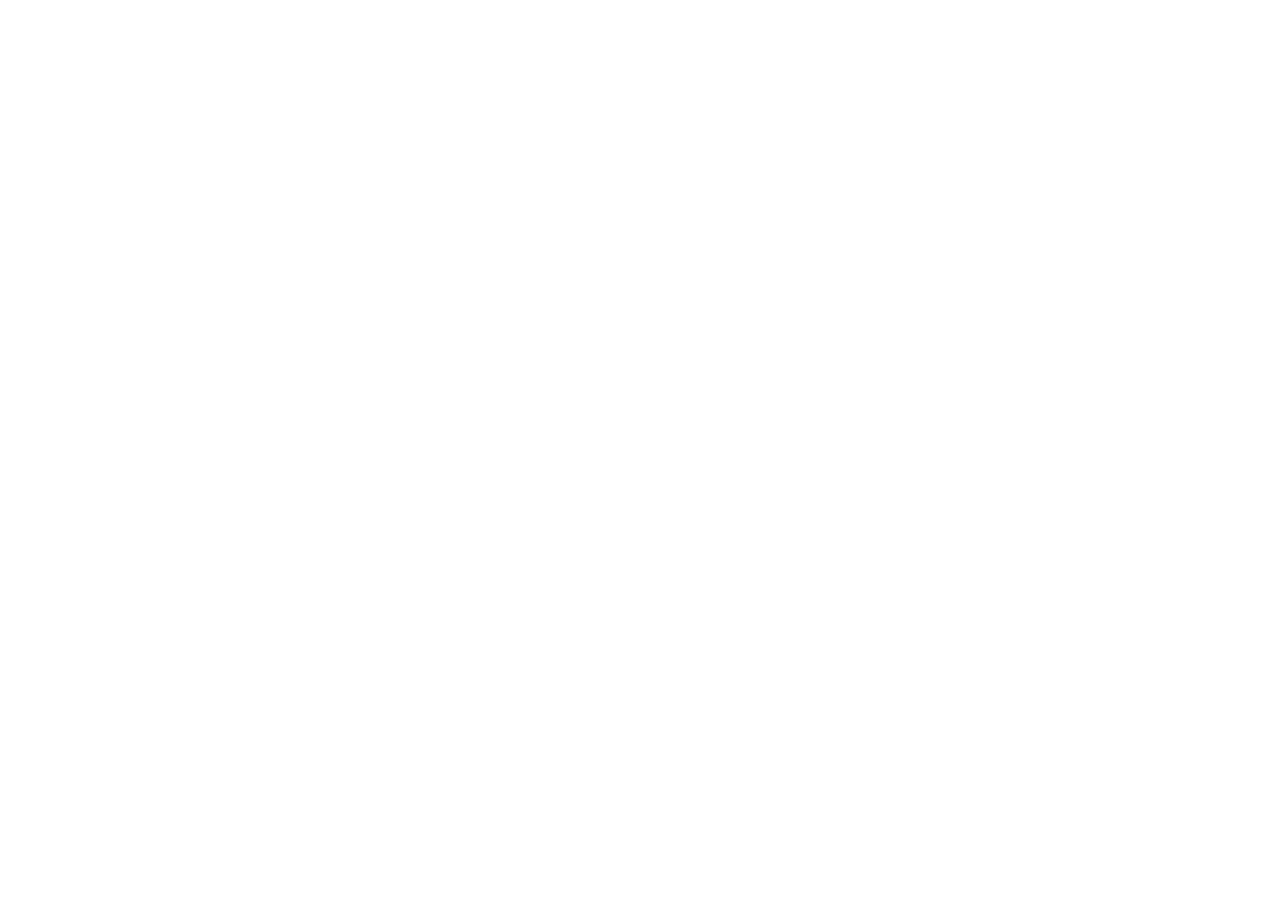
==== contact.html @ 8da4d760 "Portafolio 0.3V" ====
<!DOCTYPE html>
<html lang="en">
<head>
    <meta charset="UTF-8">
    <meta name="viewport" content="width=device-width, initial-scale=1.0">
    <title>Document</title>
</head>
<body>
    
</body>
</html>
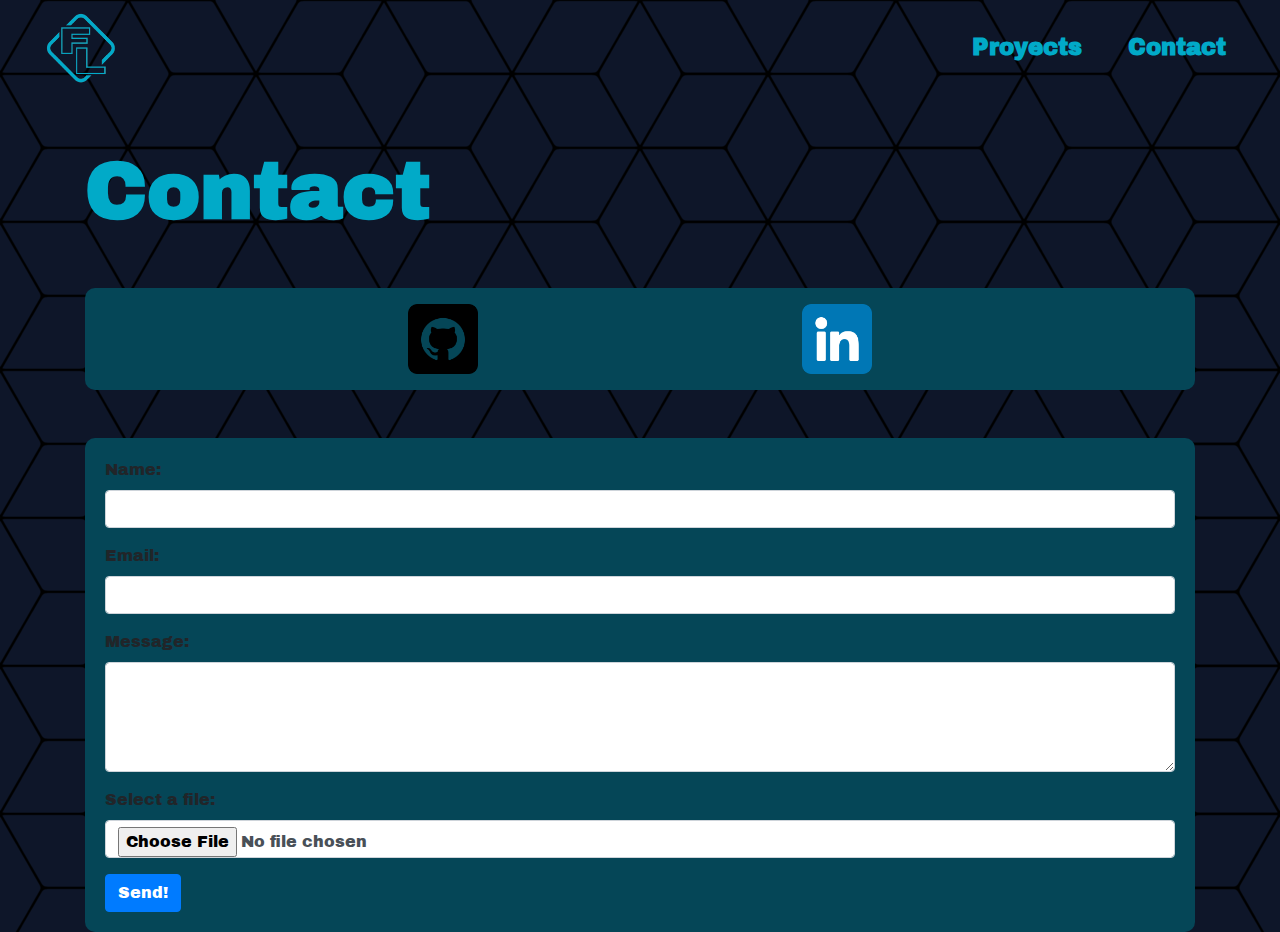
==== commit 3223a0c3: "Portafolio V0.7" ====
--- a/contact.html
+++ b/contact.html
@@ -3,9 +3,74 @@
 <head>
     <meta charset="UTF-8">
     <meta name="viewport" content="width=device-width, initial-scale=1.0">
-    <title>Document</title>
+    <title>Fabian Lobos</title>
+    <link rel="stylesheet" type="text/css" href="css/style.css" >
+    <link rel="icon" href="img/logo.png">
+    <meta name="viewport" content="width=device-width, initial-scale=1, maximum-scale=1, user-scalable=no">
+    <link rel="stylesheet" href="https://cdn.jsdelivr.net/npm/bootstrap@4.6.2/dist/css/bootstrap.min.css">
+    <script src="https://cdn.jsdelivr.net/npm/jquery@3.6.4/dist/jquery.slim.min.js"></script>
+    <script src="https://cdn.jsdelivr.net/npm/popper.js@1.16.1/dist/umd/popper.min.js"></script>
+    <script src="https://cdn.jsdelivr.net/npm/bootstrap@4.6.2/dist/js/bootstrap.bundle.min.js"></script>
+    <link rel="preconnect" href="https://fonts.googleapis.com">
+    <link rel="preconnect" href="https://fonts.gstatic.com" crossorigin>
+    <link href="https://fonts.googleapis.com/css2?family=Archivo+Black&display=swap" rel="stylesheet">
+    <script src="js/scripts.js"></script>
 </head>
 <body>
-    
+    <nav class="navbar navbar-expand-sm navbar-light container-fluid">
+        <button class="navbar-toggler" type="button" data-toggle="collapse" data-target="#opciones">
+        <span class="navbar-toggler-icon"></span>
+        </button>
+        
+        <!-- logo -->
+        <a class="navbar-brand" href="#">
+            <img class="logo" src="img/logo.png" alt="">
+        </a>
+        <!-- enlaces -->
+        <div class="collapse navbar-collapse justify-content-end" id="opciones">   
+            <ul class="navbar-nav">
+                <li class="nav-item">
+                <a style="color:#01AAC8;" class="nav-link" href="/index.html#linkproyectos">Proyects</a>
+                </li>  
+                <li class="nav-item">
+                    <a style="color:#01AAC8;" class="nav-link" href="contact.html">Contact</a>
+                </li>
+            </ul>
+        </div>
+    </nav>
+    <div class="container mt-5">
+        <h2 class="mb-5 style-texth2">Contact</h2>
+        
+        <div class="box-style-contact">
+            <ul class="contact-list nav">
+                <li class="mb-3 mt-3"><a href="https://github.com/FaisanL"><img src="/img/github.png" alt=""></a></li>
+                <li class="mb-3 mt-3"><a href="https://www.linkedin.com/in/fabian-lobosp/"><img src="/img/linkedin.png" alt=""></a></li>
+            </ul>
+        </div>
+        <br><br>
+        <div class="box-style-grid">
+            <form action="form.php" method="POST" id="contactForm">
+                <div class="mb-3">
+                    <label for="name" class="form-label">Name:</label>
+                    <input type="text" class="form-control custom-input" id="name" name="name" required>
+                </div>
+                <div class="mb-3">
+                    <label for="email" class="form-label">Email:</label>
+                    <input type="email" class="form-control custom-input" id="email" name="email" required>
+                </div>
+                <div class="mb-3">
+                    <label for="message" class="form-label">Message:</label>
+                    <textarea class="form-control" id="mensaje" rows="4" name="message" required></textarea>
+                </div>
+                <div class="mb-3">
+                    <label for="file" class="form-label">Select a file:</label>
+                    <input type="file" id="file" class="form-control custom-input" name="file">
+                </div>
+                <button class="btn btn-primary">Send!</button>
+            </form>
+        </div>
+        
+    </div>
+    <script src="js/scripts.js"></script>
 </body>
 </html>--- a/css/style.css
+++ b/css/style.css
@@ -0,0 +1,148 @@
+body{
+    background-color: rgb(14, 22, 41) !important;
+    background-image: url("../img/background.png"); 
+    font-family: 'Archivo Black', sans-serif !important;
+}
+.logo{
+    height: 70px;
+    width: 70px;
+    margin-left: 30px;
+}
+
+.saludo{
+    font-weight: bold;
+    font-size: 2em;
+    text-align: start;
+}
+#saludo{
+    color: #01AAC8;
+}
+#saludo2{
+    color: rgb(196, 194, 194);
+}
+    
+.navbar .nav-link {
+    margin-right: 30px;
+    font-size: 23px;
+    font-weight: bold;
+}
+.primeras-letras{
+    color: #01AAC8
+}
+.segundas-letras{
+    color: rgb(196, 194, 194);
+}
+.style-texth1{
+    font-size: 80px;
+    font-weight: bold;
+}
+.style-texth2{
+    font-size: 80px;
+    font-weight: bold;
+    color: #01AAC8;
+}
+.box-separation{
+    padding-top: 70px;
+    padding-bottom: 70px;
+}
+.box-intro-style{
+    background-color: #054657;
+    border-radius: 10px;
+    padding: 20px;
+    margin: 20px 0;
+    overflow: hidden;
+    word-wrap: break-word;
+    width: 70%;
+}
+.box-style{
+    background-color: #054657;
+    border-radius: 10px;
+    padding: 20px;
+    width: 70%;
+    display: flex;
+    justify-content: space-around;
+}
+.grid-separation {
+    display: flex;
+    justify-content: space-around;
+    max-width: 1200px;
+    margin: 0 auto;
+  }
+.h3-style{
+    font-size: 30px;
+    color: #01AAC8;
+    margin-left: 10px;
+    margin-top: 10px;
+}
+
+.p-style{
+    color: rgb(196, 194, 194);
+    text-align: left;
+}
+.p-style-2{
+    color: rgb(196, 194, 194);
+    text-align: center;
+}
+hr.new{
+    background-color: white !important;
+    height:10px;
+    border-radius: 10px;
+}
+
+.img-style {
+    max-width: 150px;
+    max-height: 100px;
+    width: auto;
+    height: auto;
+    border-radius: 100px;
+}
+.box-style-grid {
+    background-color: #054657;
+    border-radius: 10px;
+    padding: 20px;
+    height: 100%;
+    display: flex;
+    flex-direction: column;
+    justify-content: center;
+    overflow:auto;
+}
+
+.xd {
+    display: flex;
+    justify-content: center;
+    gap: 20px;
+    flex-wrap: wrap; 
+}
+.project-style{
+    text-align: center;
+    color: #01AAC8;
+    display: flex;
+    justify-content: space-around;
+    
+}
+.card{
+    background-color:transparent !important;
+    border: 0px solid !important;
+    
+}
+.card img{
+    border-radius: 20px;
+    border: 3px solid black;
+}
+.card-title{
+    font-weight: bold;
+    font-size: 25px;
+    text-align: center;
+}
+.box-style-contact{
+    background-color: #054657;
+    border-radius: 10px;
+}
+.contact-list{
+    display: flex;
+    justify-content: space-evenly;
+}
+.contact-list img{
+    width: 70px;
+    height: 70px;
+}